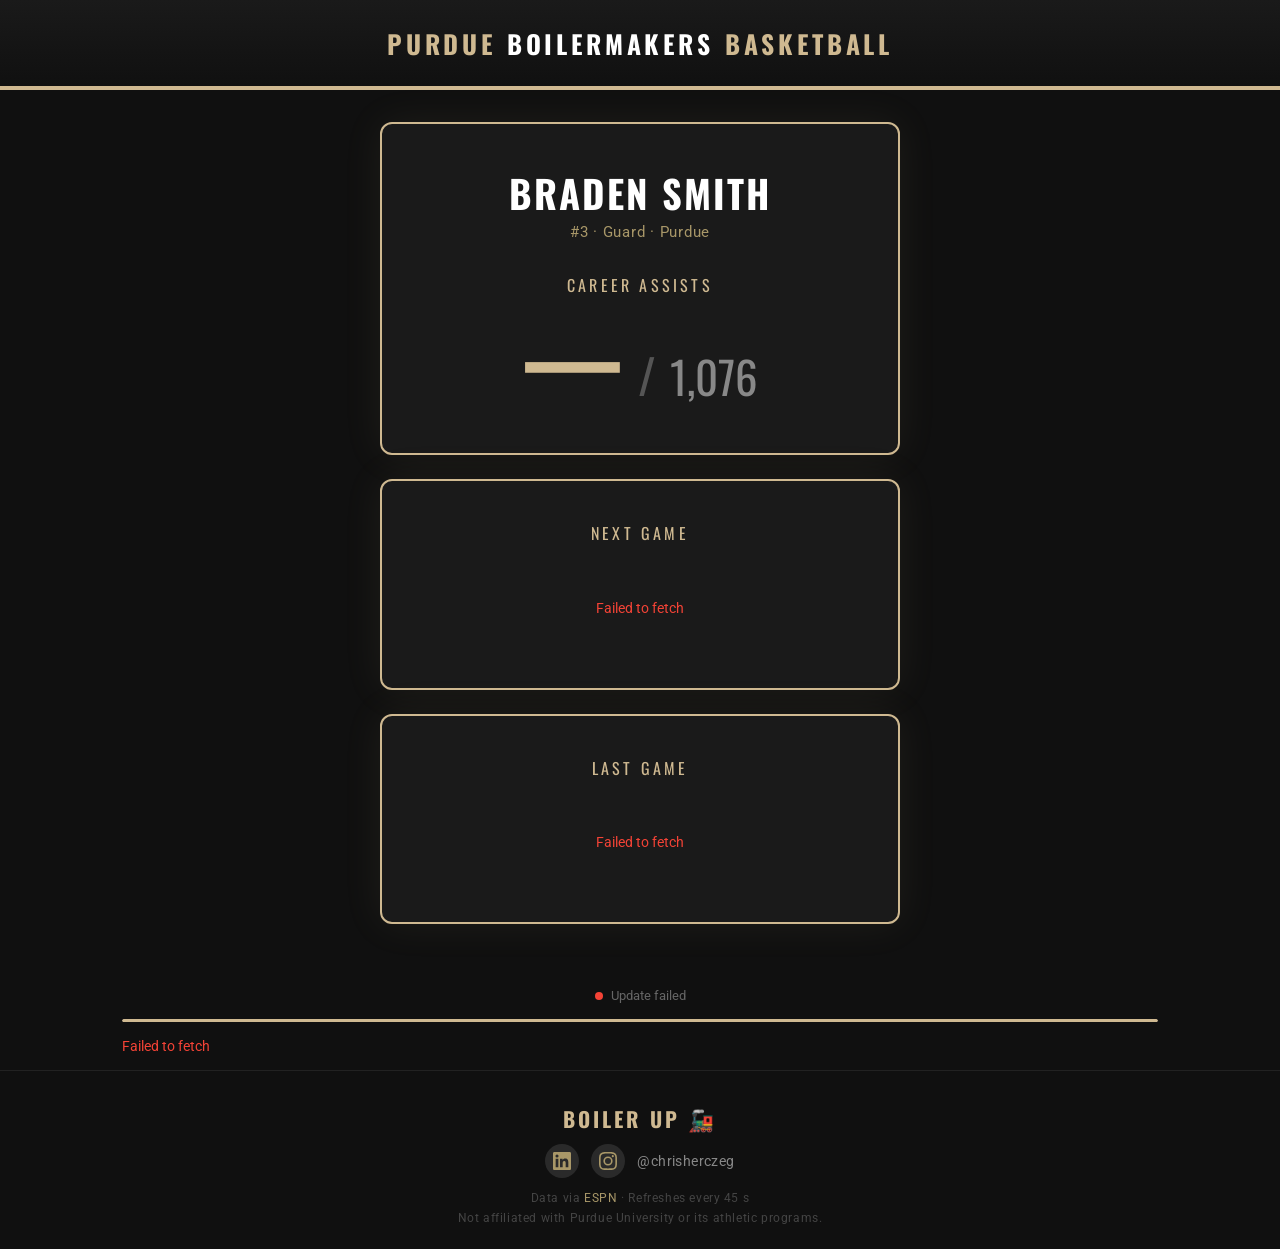
==== index.html @ 752652d6 "Add Previous Game" ====
<!DOCTYPE html>
<html lang="en">
<head>
  <meta charset="UTF-8">
  <meta name="viewport" content="width=device-width, initial-scale=1.0">
  <title>Purdue Ball</title>

  <!-- Open Graph / iMessage link preview -->
  <meta property="og:title" content="Purdue Ball">
  <meta property="og:description" content="Purdue Boilermakers — Stats, Trackers & More">
  <meta property="og:image" content="https://www.purdueball.com/purdue_ballers.png">
  <meta property="og:image:width" content="1200">
  <meta property="og:image:height" content="630">
  <meta property="og:type" content="website">
  <meta property="og:url" content="https://www.purdueball.com">
  <link rel="icon" href="favicon.ico" sizes="48x48">
  <link rel="icon" href="favicon.svg" type="image/svg+xml">
  <link rel="apple-touch-icon" href="purdue_ballers.png">
  <link rel="stylesheet" href="css/style.css">
</head>
<body>

  <header>
    <h1>Purdue <span>Boilermakers</span> Basketball</h1>
  </header>

  <div class="container">
    <div class="card">
      <div class="player-name">Braden Smith</div>
      <div class="player-info">#3 &middot; Guard &middot; Purdue</div>

      <div class="stat-label">Career Assists</div>
      <div class="stat-value loading" id="assist-count">
        <span id="assist-num">&mdash;</span>
        <span class="divider">/</span>
        <span class="record">1,076</span>
      </div>

      <div class="breakdown" id="breakdown"></div>
    </div>

    <!-- Next Game Card -->
    <div class="card game-card" id="game-card">
      <div class="card-title" id="game-card-title">Next Game</div>
      <div class="game-loading" id="game-loading">Loading schedule&hellip;</div>
      <div id="game-content" style="display:none;"></div>
      <div class="game-error" id="game-error" style="display:none;"></div>
    </div>

    <!-- Previous Game Card -->
    <div class="card game-card" id="prev-game-card">
      <div class="card-title" id="prev-card-title">Last Game</div>
      <div class="game-loading" id="prev-game-loading">Loading results&hellip;</div>
      <div id="prev-game-content" style="display:none;"></div>
      <div class="game-error" id="prev-game-error" style="display:none;"></div>
    </div>
  </div>

  <div class="global-status">
    <div class="status-bar">
      <div class="pulse" id="pulse"></div>
      <span id="status-text">Connecting&hellip;</span>
    </div>
    <div class="progress-bar">
      <div class="fill" id="progress-fill"></div>
    </div>
    <div class="error-msg" id="error-msg"></div>
  </div>

  <footer>
    <div class="footer-boiler">Boiler Up 🚂</div>
    <div class="footer-socials">
      <a href="https://www.linkedin.com/in/chrisherczeg" target="_blank" rel="noopener" aria-label="LinkedIn">
        <svg width="18" height="18" viewBox="0 0 24 24" fill="currentColor"><path d="M20.447 20.452h-3.554v-5.569c0-1.328-.027-3.037-1.852-3.037-1.853 0-2.136 1.445-2.136 2.939v5.667H9.351V9h3.414v1.561h.046c.477-.9 1.637-1.85 3.37-1.85 3.601 0 4.267 2.37 4.267 5.455v6.286zM5.337 7.433a2.062 2.062 0 01-2.063-2.065 2.064 2.064 0 112.063 2.065zm1.782 13.019H3.555V9h3.564v11.452zM22.225 0H1.771C.792 0 0 .774 0 1.729v20.542C0 23.227.792 24 1.771 24h20.451C23.2 24 24 23.227 24 22.271V1.729C24 .774 23.2 0 22.222 0h.003z"/></svg>
      </a>
      <a href="https://www.instagram.com/chrisherczeg" target="_blank" rel="noopener" aria-label="Instagram">
        <svg width="18" height="18" viewBox="0 0 24 24" fill="currentColor"><path d="M12 2.163c3.204 0 3.584.012 4.85.07 3.252.148 4.771 1.691 4.919 4.919.058 1.265.069 1.645.069 4.849 0 3.205-.012 3.584-.069 4.849-.149 3.225-1.664 4.771-4.919 4.919-1.266.058-1.644.07-4.85.07-3.204 0-3.584-.012-4.849-.07-3.26-.149-4.771-1.699-4.919-4.92-.058-1.265-.07-1.644-.07-4.849 0-3.204.013-3.583.07-4.849.149-3.227 1.664-4.771 4.919-4.919 1.266-.057 1.645-.069 4.849-.069zM12 0C8.741 0 8.333.014 7.053.072 2.695.272.273 2.69.073 7.052.014 8.333 0 8.741 0 12c0 3.259.014 3.668.072 4.948.2 4.358 2.618 6.78 6.98 6.98C8.333 23.986 8.741 24 12 24c3.259 0 3.668-.014 4.948-.072 4.354-.2 6.782-2.618 6.979-6.98.059-1.28.073-1.689.073-4.948 0-3.259-.014-3.667-.072-4.947-.196-4.354-2.617-6.78-6.979-6.98C15.668.014 15.259 0 12 0zm0 5.838a6.162 6.162 0 100 12.324 6.162 6.162 0 000-12.324zM12 16a4 4 0 110-8 4 4 0 010 8zm6.406-11.845a1.44 1.44 0 100 2.881 1.44 1.44 0 000-2.881z"/></svg>
      </a>
      <span class="footer-handle">@chrisherczeg</span>
    </div>
    <div class="footer-data">Data via <a href="https://www.espn.com" target="_blank" rel="noopener">ESPN</a> &middot; Refreshes every 45 s</div>
    <div class="footer-data" style="margin-top: 0.4rem;">Not affiliated with Purdue University or its athletic programs.</div>
  </footer>

  <script src="js/main.js"></script>

</body>
</html>
---- css/style.css ----
@import url('https://fonts.googleapis.com/css2?family=Oswald:wght@400;600;700&family=Roboto:wght@300;400;700&display=swap');

:root {
  --gold: #CFB991;
  --black: #101010;
  --dark: #1a1a1a;
  --gray: #2a2a2a;
  --white: #FFFFFF;
  --gold-dim: #a89768;
}

* { margin: 0; padding: 0; box-sizing: border-box; }

body {
  font-family: 'Roboto', sans-serif;
  background: var(--black);
  color: var(--white);
  min-height: 100vh;
  display: flex;
  flex-direction: column;
  align-items: center;
}

header {
  width: 100%;
  background: linear-gradient(180deg, var(--dark) 0%, var(--black) 100%);
  border-bottom: 4px solid var(--gold);
  padding: 1.5rem 2rem;
  text-align: center;
}

header h1 {
  font-family: 'Oswald', sans-serif;
  font-weight: 700;
  font-size: 1.6rem;
  text-transform: uppercase;
  letter-spacing: 0.15em;
  color: var(--gold);
}

header h1 span {
  color: var(--white);
}

.container {
  flex: 1;
  display: flex;
  flex-wrap: wrap;
  align-items: stretch;
  justify-content: center;
  padding: 2rem;
  gap: 1.5rem;
  width: 100%;
  max-width: 1100px;
}

.card {
  background: var(--dark);
  border: 2px solid var(--gold);
  border-radius: 12px;
  padding: 2.5rem 3rem;
  text-align: center;
  width: 100%;
  max-width: 520px;
  box-shadow: 0 0 40px rgba(207, 185, 145, 0.08);
}

.player-name {
  font-family: 'Oswald', sans-serif;
  font-size: 2.4rem;
  font-weight: 700;
  text-transform: uppercase;
  letter-spacing: 0.05em;
  margin-bottom: 0.15rem;
}

.player-info {
  font-size: 0.95rem;
  color: var(--gold-dim);
  margin-bottom: 2rem;
  letter-spacing: 0.05em;
}

.stat-label {
  font-family: 'Oswald', sans-serif;
  font-size: 1rem;
  text-transform: uppercase;
  letter-spacing: 0.2em;
  color: var(--gold);
  margin-bottom: 0.5rem;
}

.stat-value {
  font-family: 'Oswald', sans-serif;
  font-size: 6rem;
  font-weight: 700;
  color: var(--gold);
  line-height: 1;
  margin-bottom: 0.25rem;
  transition: opacity 0.3s;
  display: flex;
  align-items: baseline;
  justify-content: center;
  gap: 0.15em;
}

.stat-value .divider {
  font-size: 3rem;
  color: #555;
  font-weight: 400;
}

.stat-value .record {
  font-size: 2.8rem;
  color: #888;
  font-weight: 400;
}

.stat-value.loading {
  opacity: 0.3;
}

.breakdown {
  font-size: 0.85rem;
  color: #888;
  margin-top: 0.75rem;
}

.breakdown span {
  color: #bbb;
}

.status-bar {
  margin-top: 2rem;
  display: flex;
  align-items: center;
  justify-content: center;
  gap: 0.5rem;
  font-size: 0.8rem;
  color: #666;
}

.pulse {
  width: 8px;
  height: 8px;
  border-radius: 50%;
  background: #4caf50;
  animation: pulse-anim 2s infinite;
}

.pulse.error {
  background: #f44336;
  animation: none;
}

@keyframes pulse-anim {
  0%, 100% { opacity: 1; }
  50% { opacity: 0.3; }
}

.progress-bar {
  width: 100%;
  height: 3px;
  background: var(--gray);
  border-radius: 2px;
  margin-top: 1rem;
  overflow: hidden;
}

.progress-bar .fill {
  height: 100%;
  background: var(--gold);
  border-radius: 2px;
  width: 0%;
  transition: width 1s linear;
}

.error-msg {
  color: #f44336;
  font-size: 0.85rem;
  margin-top: 1rem;
  display: none;
}

.global-status {
  width: 100%;
  max-width: 1100px;
  padding: 0 2rem 1rem;
}

footer {
  padding: 2rem 1.5rem 1.5rem;
  text-align: center;
  font-size: 0.75rem;
  color: #555;
  letter-spacing: 0.05em;
  width: 100%;
  border-top: 1px solid #222;
}

footer a {
  color: var(--gold-dim);
  text-decoration: none;
  transition: color 0.2s;
}

footer a:hover {
  color: var(--gold);
}

.footer-boiler {
  font-family: 'Oswald', sans-serif;
  font-size: 1.3rem;
  font-weight: 700;
  text-transform: uppercase;
  letter-spacing: 0.15em;
  color: var(--gold);
  margin-bottom: 0.6rem;
}

.footer-socials {
  display: flex;
  align-items: center;
  justify-content: center;
  gap: 0.75rem;
  margin-bottom: 0.8rem;
}

.footer-socials a {
  display: flex;
  align-items: center;
  justify-content: center;
  width: 34px;
  height: 34px;
  border-radius: 50%;
  background: var(--gray);
  color: var(--gold-dim);
  transition: background 0.2s, color 0.2s, transform 0.2s;
}

.footer-socials a:hover {
  background: var(--gold);
  color: var(--black);
  transform: scale(1.1);
}

.footer-handle {
  font-size: 0.85rem;
  color: #888;
  letter-spacing: 0.03em;
}

.footer-data {
  color: #444;
}

/* ── Next Game card ── */
.game-card { display: flex; flex-direction: column; }

.game-card .card-title {
  font-family: 'Oswald', sans-serif;
  font-size: 1rem;
  text-transform: uppercase;
  letter-spacing: 0.2em;
  color: var(--gold);
  margin-bottom: 1.4rem;
}

.matchup {
  display: flex;
  align-items: center;
  justify-content: center;
  gap: 1rem;
  margin-bottom: 1.4rem;
}

.matchup-team {
  display: flex;
  flex-direction: column;
  align-items: center;
  gap: 0.35rem;
  min-width: 90px;
}

.matchup-team img {
  width: 56px;
  height: 56px;
  object-fit: contain;
  border-radius: 6px;
  background: var(--gray);
  padding: 4px;
}

.matchup-team .team-name {
  font-family: 'Oswald', sans-serif;
  font-size: 1rem;
  font-weight: 600;
  text-transform: uppercase;
  letter-spacing: 0.05em;
  color: var(--white);
  line-height: 1.15;
}

.matchup-team .team-rank {
  font-family: 'Oswald', sans-serif;
  font-size: 0.8rem;
  color: var(--gold);
}

.matchup-team .team-record {
  font-size: 0.75rem;
  color: #888;
}

.matchup-vs {
  font-family: 'Oswald', sans-serif;
  font-size: 1.1rem;
  color: #555;
  text-transform: uppercase;
  letter-spacing: 0.1em;
}

.game-details {
  text-align: left;
  font-size: 0.85rem;
  color: #aaa;
  line-height: 1.8;
}

.game-details .detail-row {
  display: flex;
  gap: 0.5rem;
}

.game-details .detail-label {
  font-family: 'Oswald', sans-serif;
  font-size: 0.75rem;
  text-transform: uppercase;
  letter-spacing: 0.1em;
  color: var(--gold-dim);
  min-width: 70px;
  flex-shrink: 0;
}

.game-details .detail-value {
  color: #ccc;
}

.game-details .detail-value.live {
  color: #f44336;
  font-weight: 700;
}

.game-note {
  margin-top: 1rem;
  padding: 0.5rem 0.75rem;
  background: rgba(207, 185, 145, 0.08);
  border-left: 3px solid var(--gold);
  border-radius: 0 6px 6px 0;
  font-family: 'Oswald', sans-serif;
  font-size: 0.85rem;
  color: var(--gold);
  letter-spacing: 0.05em;
  text-align: left;
}

.game-loading, .game-error {
  color: #666;
  font-size: 0.85rem;
  padding: 2rem 0;
}

.game-error { color: #f44336; }

/* ── Live Scoreboard ── */
.scoreboard {
  display: flex;
  flex-direction: column;
  gap: 0.6rem;
  margin-bottom: 1rem;
}

.score-row {
  display: flex;
  align-items: center;
  gap: 0.75rem;
  padding: 0.5rem 0.75rem;
  background: var(--gray);
  border-radius: 8px;
}

.score-logo {
  width: 40px;
  height: 40px;
  object-fit: contain;
  border-radius: 4px;
  background: var(--dark);
  padding: 3px;
}

.score-team-info {
  flex: 1;
  display: flex;
  flex-direction: column;
  gap: 0.1rem;
}

.score-team-name {
  font-family: 'Oswald', sans-serif;
  font-size: 1rem;
  font-weight: 600;
  text-transform: uppercase;
  letter-spacing: 0.04em;
  color: var(--white);
}

.score-team-record {
  font-size: 0.7rem;
  color: #888;
}

.score-value {
  font-family: 'Oswald', sans-serif;
  font-size: 2rem;
  font-weight: 700;
  color: #888;
  min-width: 60px;
  text-align: right;
  letter-spacing: 0.02em;
}

.score-value.winning {
  color: var(--gold);
}

.live-status {
  font-family: 'Oswald', sans-serif;
  font-size: 0.9rem;
  color: #f44336;
  text-align: center;
  letter-spacing: 0.05em;
  padding: 0.4rem 0;
}

.final-status {
  font-family: 'Oswald', sans-serif;
  font-size: 0.9rem;
  color: #888;
  text-align: center;
  letter-spacing: 0.05em;
  padding: 0.4rem 0;
}

.result-badge {
  display: inline-block;
  font-family: 'Oswald', sans-serif;
  font-size: 1rem;
  font-weight: 700;
  letter-spacing: 0.08em;
  padding: 0.2rem 0.9rem;
  border-radius: 6px;
  margin-bottom: 1rem;
  text-transform: uppercase;
}

.result-badge.win {
  background: rgba(76, 175, 80, 0.15);
  color: #4caf50;
  border: 1px solid rgba(76, 175, 80, 0.3);
}

.result-badge.loss {
  background: rgba(244, 67, 54, 0.15);
  color: #f44336;
  border: 1px solid rgba(244, 67, 54, 0.3);
}

@media (max-width: 480px) {
  .card { padding: 2rem 1.5rem; }
  .player-name { font-size: 1.8rem; }
  .stat-value { font-size: 4.5rem; }
  .stat-value .divider { font-size: 2rem; }
  .stat-value .record { font-size: 1.8rem; }
  .matchup-team img { width: 44px; height: 44px; }
}
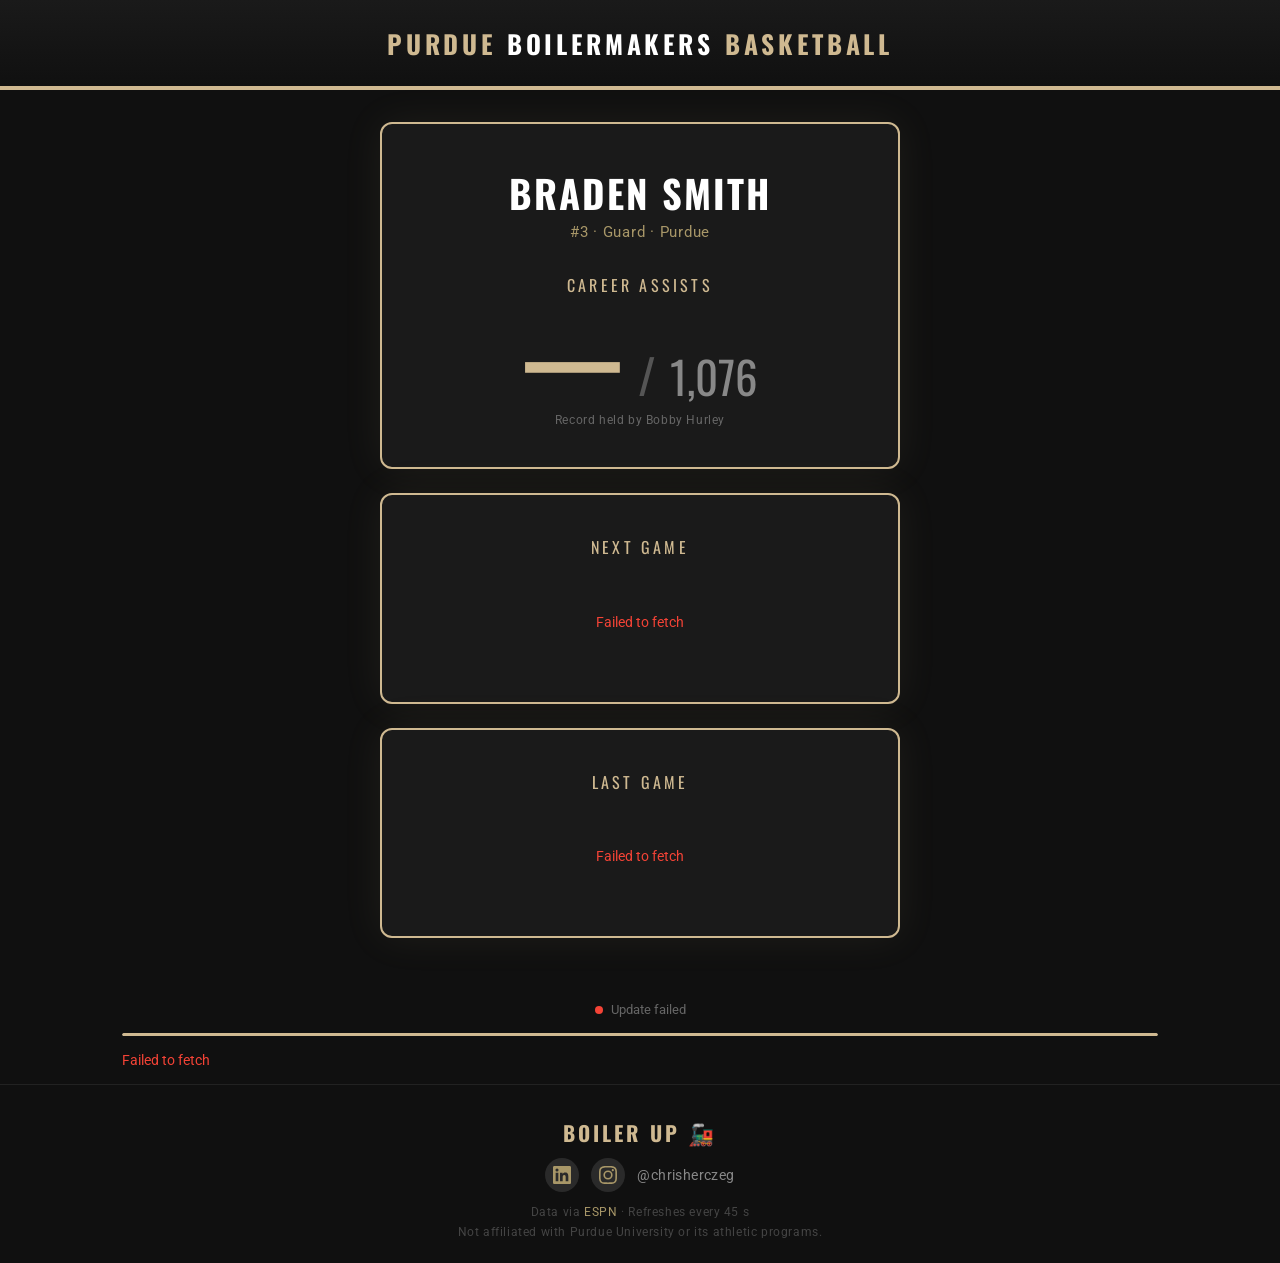
==== commit 81ec0e3c: "Add Bobby Hurley Note to Record" ====
--- a/index.html
+++ b/index.html
@@ -37,6 +37,7 @@
       </div>
 
       <div class="breakdown" id="breakdown"></div>
+      <div class="record-holder" id="record-holder">Record held by Bobby Hurley</div>
     </div>
 
     <!-- Next Game Card -->
--- a/css/style.css
+++ b/css/style.css
@@ -120,6 +120,14 @@
   opacity: 0.3;
 }
 
+.record-holder {
+  font-size: 0.75rem;
+  color: #666;
+  font-weight: 400;
+  letter-spacing: 0.05em;
+  margin-top: 0.6rem;
+}
+
 .breakdown {
   font-size: 0.85rem;
   color: #888;
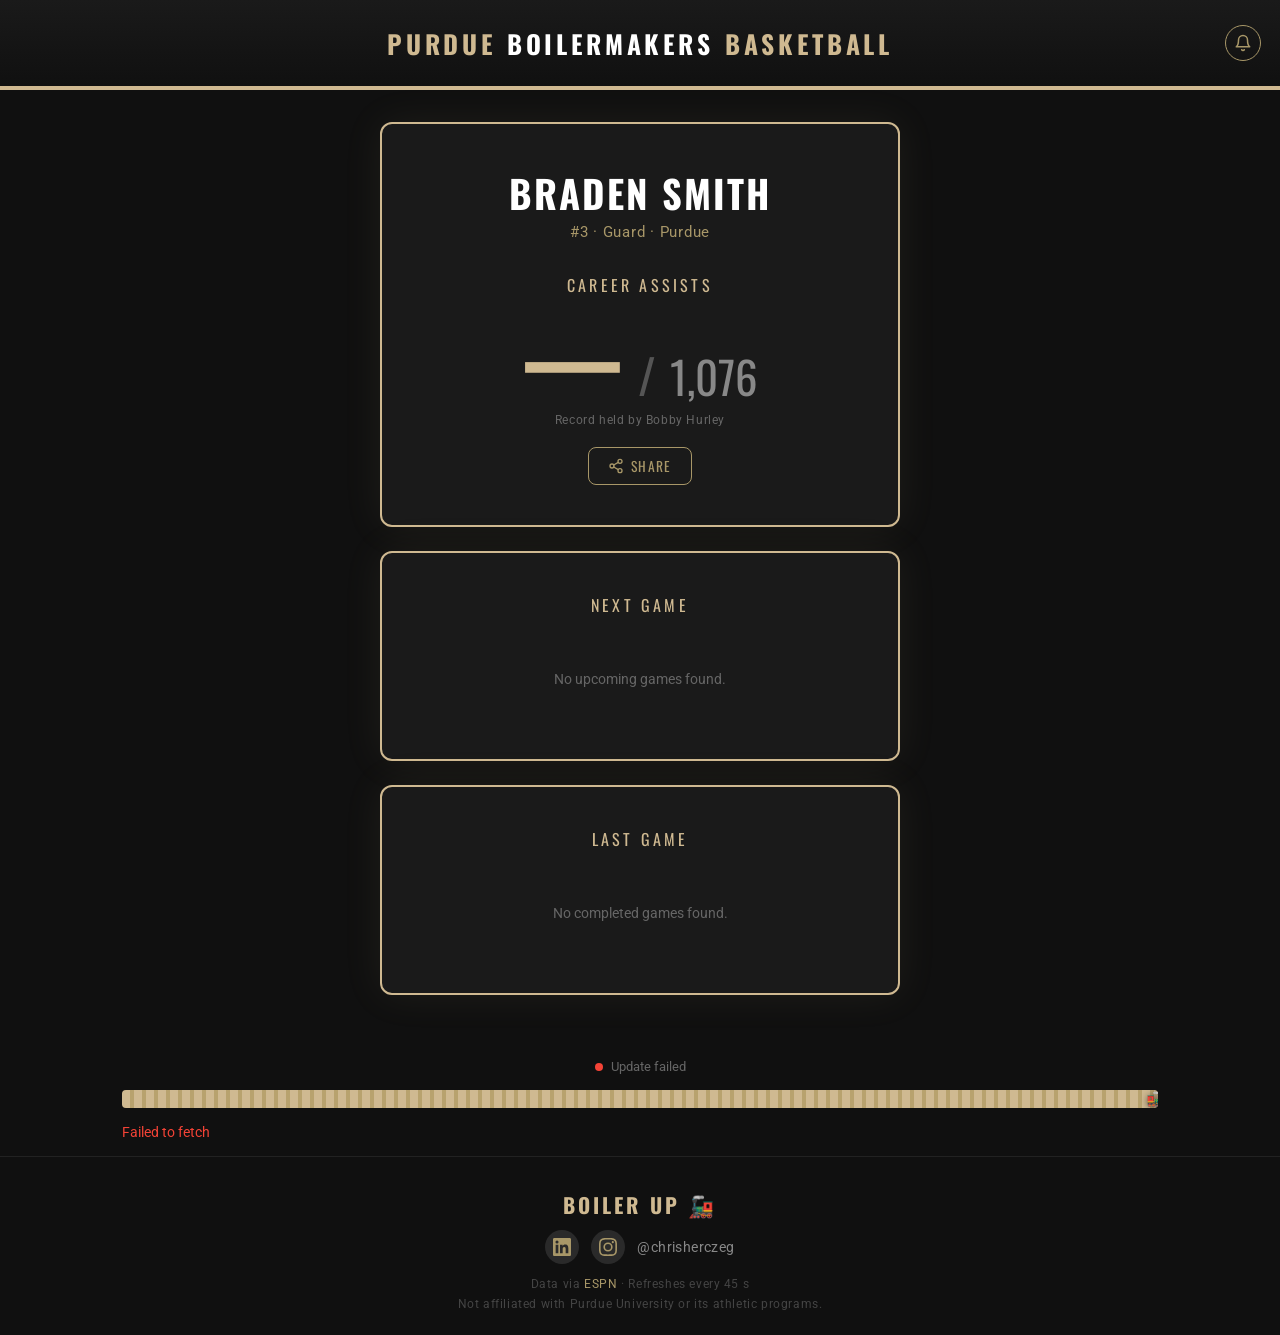
==== commit 93129a0c: "Make add to home screen" ====
--- a/index.html
+++ b/index.html
@@ -16,12 +16,19 @@
   <link rel="icon" href="favicon.ico" sizes="48x48">
   <link rel="icon" href="favicon.svg" type="image/svg+xml">
   <link rel="apple-touch-icon" href="purdue_ballers.png">
+  <link rel="manifest" href="manifest.json">
+  <meta name="theme-color" content="#CFB991">
+  <meta name="apple-mobile-web-app-capable" content="yes">
+  <meta name="apple-mobile-web-app-status-bar-style" content="black-translucent">
   <link rel="stylesheet" href="css/style.css">
 </head>
 <body>
 
   <header>
     <h1>Purdue <span>Boilermakers</span> Basketball</h1>
+    <button class="notify-btn" id="notify-btn" title="Enable notifications">
+      <svg width="18" height="18" viewBox="0 0 24 24" fill="none" stroke="currentColor" stroke-width="2" stroke-linecap="round" stroke-linejoin="round"><path d="M18 8A6 6 0 0 0 6 8c0 7-3 9-3 9h18s-3-2-3-9"/><path d="M13.73 21a2 2 0 0 1-3.46 0"/></svg>
+    </button>
   </header>
 
   <div class="container">
@@ -38,6 +45,10 @@
 
       <div class="breakdown" id="breakdown"></div>
       <div class="record-holder" id="record-holder">Record held by Bobby Hurley</div>
+      <button class="share-btn" id="share-btn" title="Share stats card">
+        <svg width="16" height="16" viewBox="0 0 24 24" fill="none" stroke="currentColor" stroke-width="2" stroke-linecap="round" stroke-linejoin="round"><circle cx="18" cy="5" r="3"/><circle cx="6" cy="12" r="3"/><circle cx="18" cy="19" r="3"/><line x1="8.59" y1="13.51" x2="15.42" y2="17.49"/><line x1="15.41" y1="6.51" x2="8.59" y2="10.49"/></svg>
+        Share
+      </button>
     </div>
 
     <!-- Next Game Card -->
@@ -83,6 +94,7 @@
     <div class="footer-data" style="margin-top: 0.4rem;">Not affiliated with Purdue University or its athletic programs.</div>
   </footer>
 
+  <script src="https://html2canvas.hertzen.com/dist/html2canvas.min.js"></script>
   <script src="js/main.js"></script>
 
 </body>
--- a/css/style.css
+++ b/css/style.css
@@ -168,19 +168,67 @@
 
 .progress-bar {
   width: 100%;
-  height: 3px;
+  height: 18px;
   background: var(--gray);
-  border-radius: 2px;
+  border-radius: 4px;
   margin-top: 1rem;
   overflow: hidden;
-}
+  position: relative;
+  /* Railroad ties across the full bar */
+  background-image: repeating-linear-gradient(
+    90deg,
+    transparent 0px,
+    transparent 8px,
+    #5a4e3c 8px,
+    #5a4e3c 12px
+  );
+  background-color: #2a2218;
+}
+
+/* Two steel rails running horizontally */
+.progress-bar::before,
+.progress-bar::after {
+  content: "";
+  position: absolute;
+  left: 0;
+  right: 0;
+  height: 3px;
+  background: #888;
+  border-radius: 1px;
+  z-index: 1;
+}
+.progress-bar::before { top: 3px; }
+.progress-bar::after  { bottom: 3px; }
 
 .progress-bar .fill {
   height: 100%;
-  background: var(--gold);
-  border-radius: 2px;
+  background: linear-gradient(90deg, var(--gold-dim), var(--gold));
   width: 0%;
   transition: width 1s linear;
+  position: relative;
+  z-index: 2;
+  /* Freshly laid golden tracks */
+  background-image: repeating-linear-gradient(
+    90deg,
+    transparent 0px,
+    transparent 8px,
+    #b8a26e 8px,
+    #b8a26e 12px
+  );
+  background-color: #CFB991;
+}
+
+/* Train engine leading the fill */
+.progress-bar .fill::after {
+  content: "🚂";
+  position: absolute;
+  right: -6px;
+  top: 50%;
+  transform: translateY(-50%) scaleX(-1);
+  font-size: 14px;
+  line-height: 1;
+  z-index: 3;
+  filter: drop-shadow(0 0 3px rgba(0,0,0,0.6));
 }
 
 .error-msg {
@@ -491,3 +539,73 @@
   .stat-value .record { font-size: 1.8rem; }
   .matchup-team img { width: 44px; height: 44px; }
 }
+
+/* ── Notification Bell ── */
+header {
+  position: relative;
+}
+
+.notify-btn {
+  position: absolute;
+  right: 1.2rem;
+  top: 50%;
+  transform: translateY(-50%);
+  background: none;
+  border: 1.5px solid var(--gold-dim);
+  border-radius: 50%;
+  width: 36px;
+  height: 36px;
+  display: flex;
+  align-items: center;
+  justify-content: center;
+  color: var(--gold-dim);
+  cursor: pointer;
+  transition: background 0.2s, color 0.2s, border-color 0.2s, transform 0.2s;
+}
+
+.notify-btn:hover {
+  background: var(--gold);
+  color: var(--black);
+  border-color: var(--gold);
+  transform: translateY(-50%) scale(1.1);
+}
+
+.notify-btn.subscribed {
+  background: var(--gold);
+  color: var(--black);
+  border-color: var(--gold);
+}
+
+/* ── Share Button ── */
+.share-btn {
+  display: inline-flex;
+  align-items: center;
+  gap: 0.4rem;
+  margin-top: 1.2rem;
+  padding: 0.5rem 1.2rem;
+  background: none;
+  border: 1.5px solid var(--gold-dim);
+  border-radius: 8px;
+  color: var(--gold-dim);
+  font-family: 'Oswald', sans-serif;
+  font-size: 0.85rem;
+  text-transform: uppercase;
+  letter-spacing: 0.1em;
+  cursor: pointer;
+  transition: background 0.2s, color 0.2s, border-color 0.2s, transform 0.15s;
+}
+
+.share-btn:hover {
+  background: var(--gold);
+  color: var(--black);
+  border-color: var(--gold);
+  transform: scale(1.05);
+}
+
+.share-btn:active {
+  transform: scale(0.97);
+}
+
+.share-btn svg {
+  flex-shrink: 0;
+}
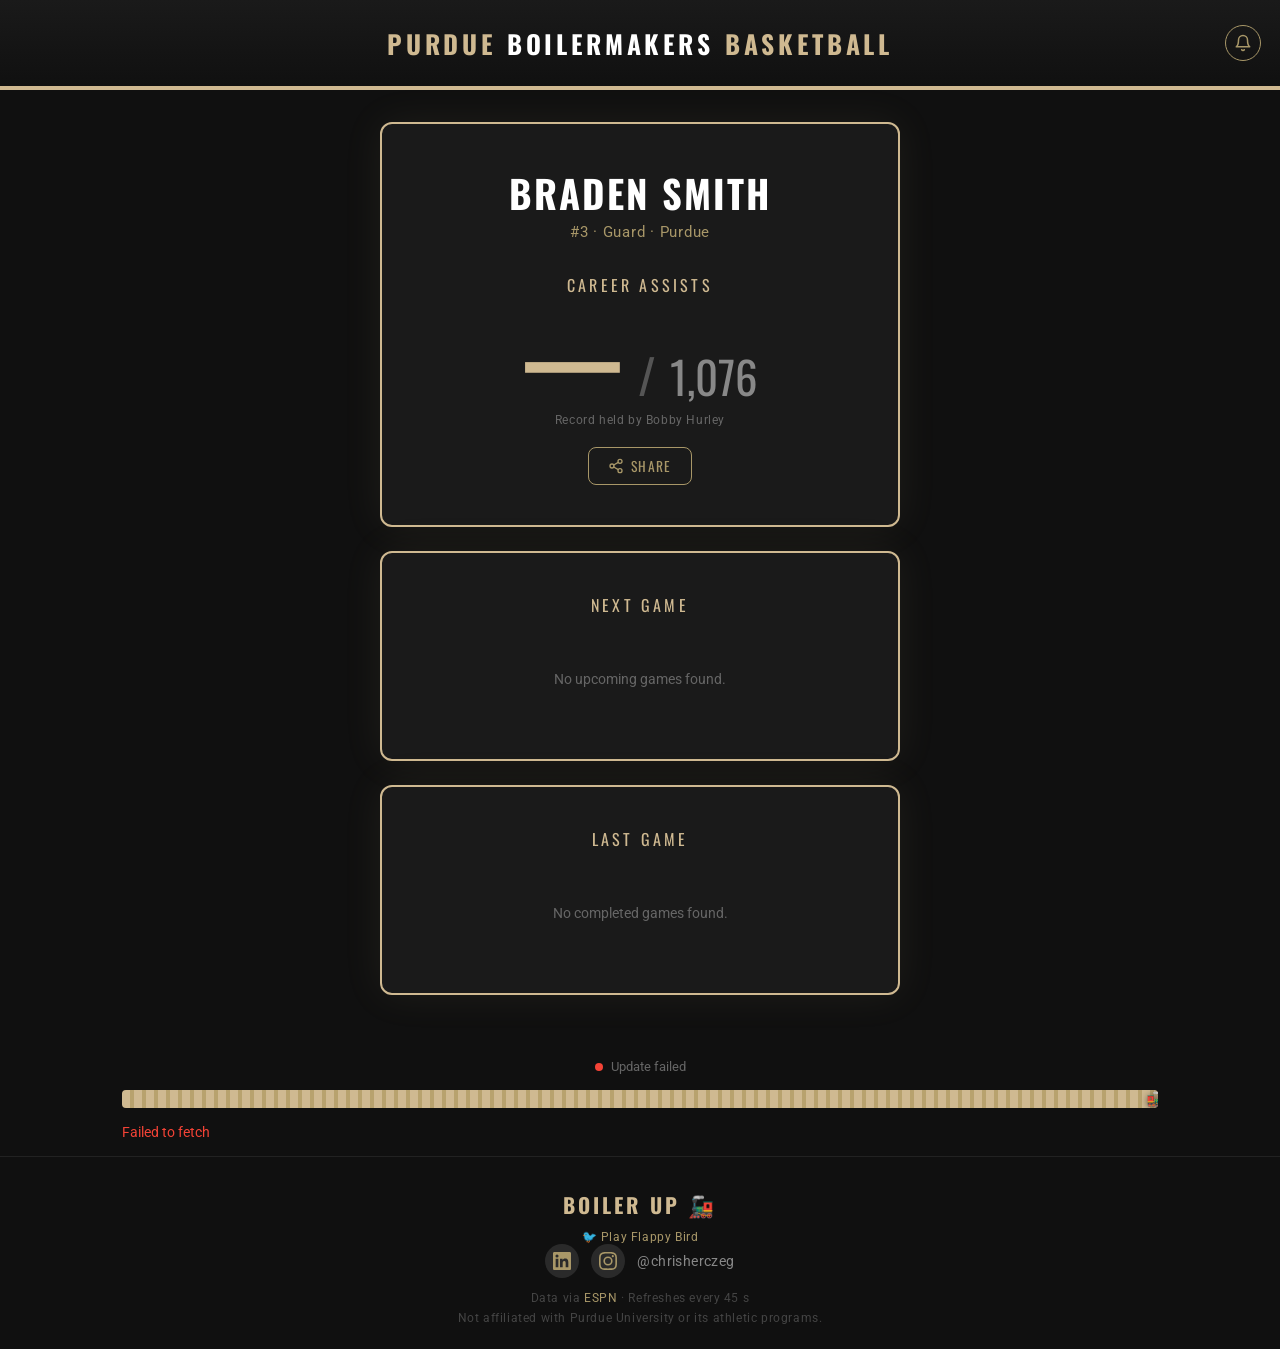
==== commit 22dc95b5: "Add Flappy Bird game at /flappy" ====
--- a/index.html
+++ b/index.html
@@ -81,6 +81,7 @@
 
   <footer>
     <div class="footer-boiler">Boiler Up 🚂</div>
+    <div class="footer-data" style="margin-top: 0.4rem;"><a href="/flappy/">🐦 Play Flappy Bird</a></div>
     <div class="footer-socials">
       <a href="https://www.linkedin.com/in/chrisherczeg" target="_blank" rel="noopener" aria-label="LinkedIn">
         <svg width="18" height="18" viewBox="0 0 24 24" fill="currentColor"><path d="M20.447 20.452h-3.554v-5.569c0-1.328-.027-3.037-1.852-3.037-1.853 0-2.136 1.445-2.136 2.939v5.667H9.351V9h3.414v1.561h.046c.477-.9 1.637-1.85 3.37-1.85 3.601 0 4.267 2.37 4.267 5.455v6.286zM5.337 7.433a2.062 2.062 0 01-2.063-2.065 2.064 2.064 0 112.063 2.065zm1.782 13.019H3.555V9h3.564v11.452zM22.225 0H1.771C.792 0 0 .774 0 1.729v20.542C0 23.227.792 24 1.771 24h20.451C23.2 24 24 23.227 24 22.271V1.729C24 .774 23.2 0 22.222 0h.003z"/></svg>
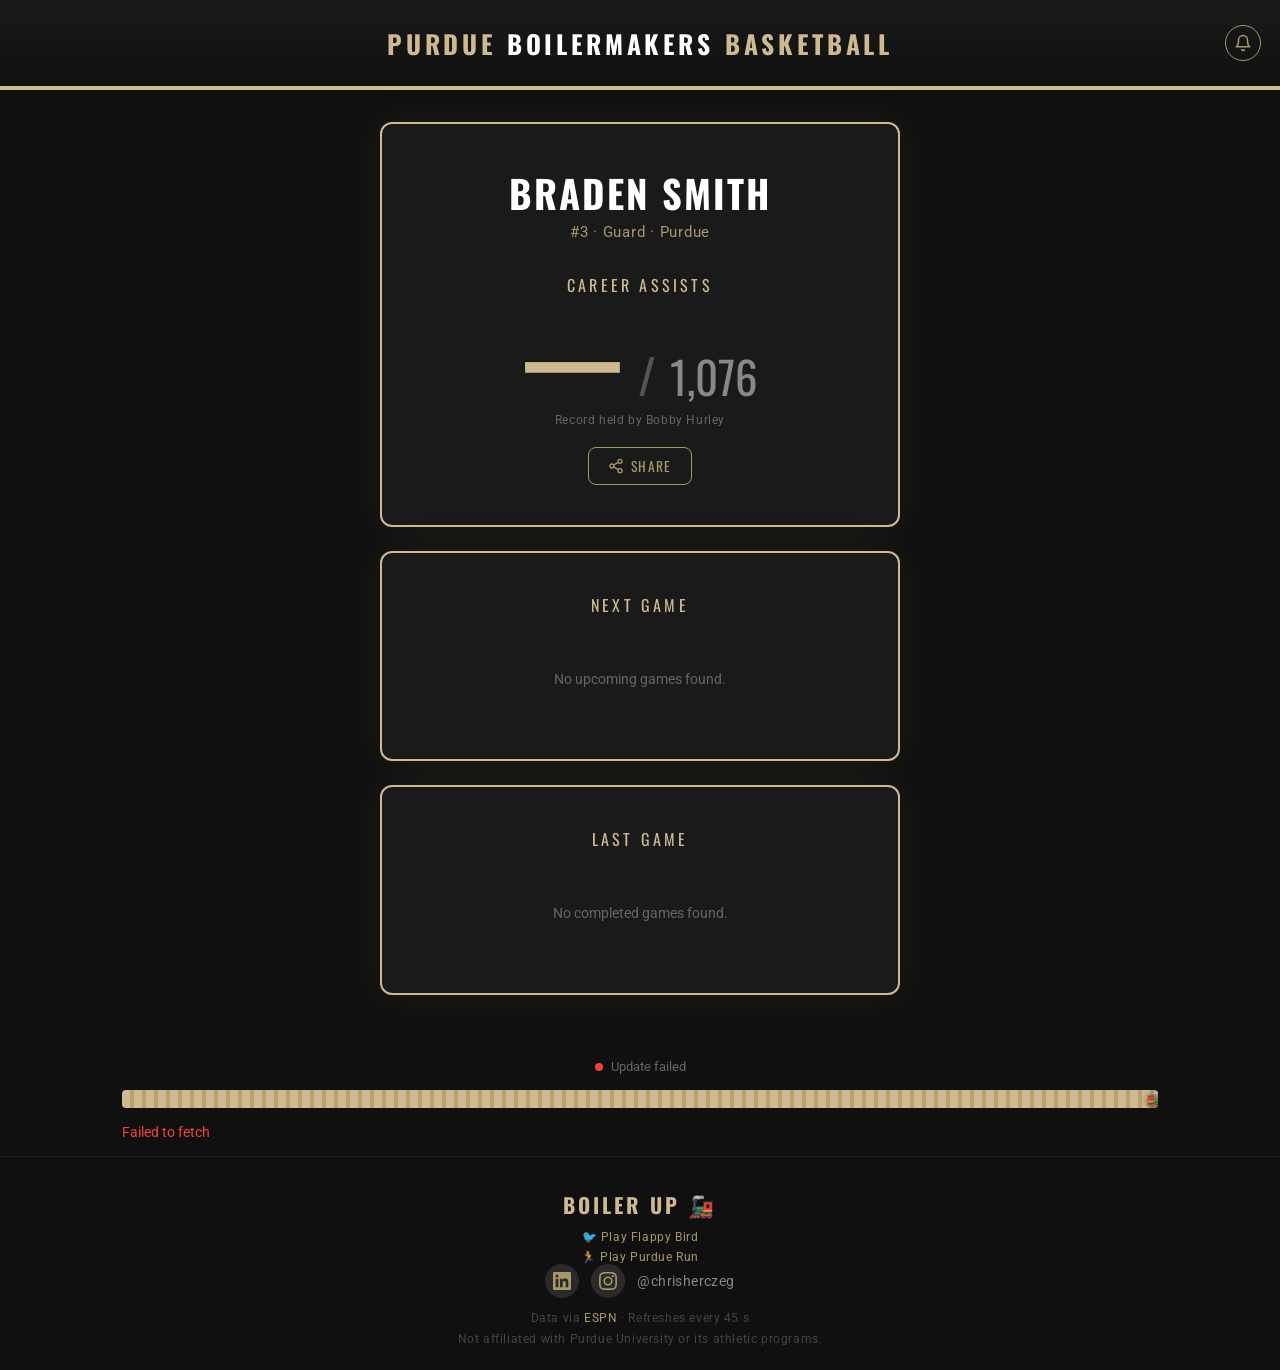
==== commit 2b41ee16: "Add Purdue Run first-person endless runner game" ====
--- a/index.html
+++ b/index.html
@@ -82,6 +82,7 @@
   <footer>
     <div class="footer-boiler">Boiler Up 🚂</div>
     <div class="footer-data" style="margin-top: 0.4rem;"><a href="/flappy/">🐦 Play Flappy Bird</a></div>
+    <div class="footer-data" style="margin-top: 0.4rem;"><a href="/run/">🏃 Play Purdue Run</a></div>
     <div class="footer-socials">
       <a href="https://www.linkedin.com/in/chrisherczeg" target="_blank" rel="noopener" aria-label="LinkedIn">
         <svg width="18" height="18" viewBox="0 0 24 24" fill="currentColor"><path d="M20.447 20.452h-3.554v-5.569c0-1.328-.027-3.037-1.852-3.037-1.853 0-2.136 1.445-2.136 2.939v5.667H9.351V9h3.414v1.561h.046c.477-.9 1.637-1.85 3.37-1.85 3.601 0 4.267 2.37 4.267 5.455v6.286zM5.337 7.433a2.062 2.062 0 01-2.063-2.065 2.064 2.064 0 112.063 2.065zm1.782 13.019H3.555V9h3.564v11.452zM22.225 0H1.771C.792 0 0 .774 0 1.729v20.542C0 23.227.792 24 1.771 24h20.451C23.2 24 24 23.227 24 22.271V1.729C24 .774 23.2 0 22.222 0h.003z"/></svg>
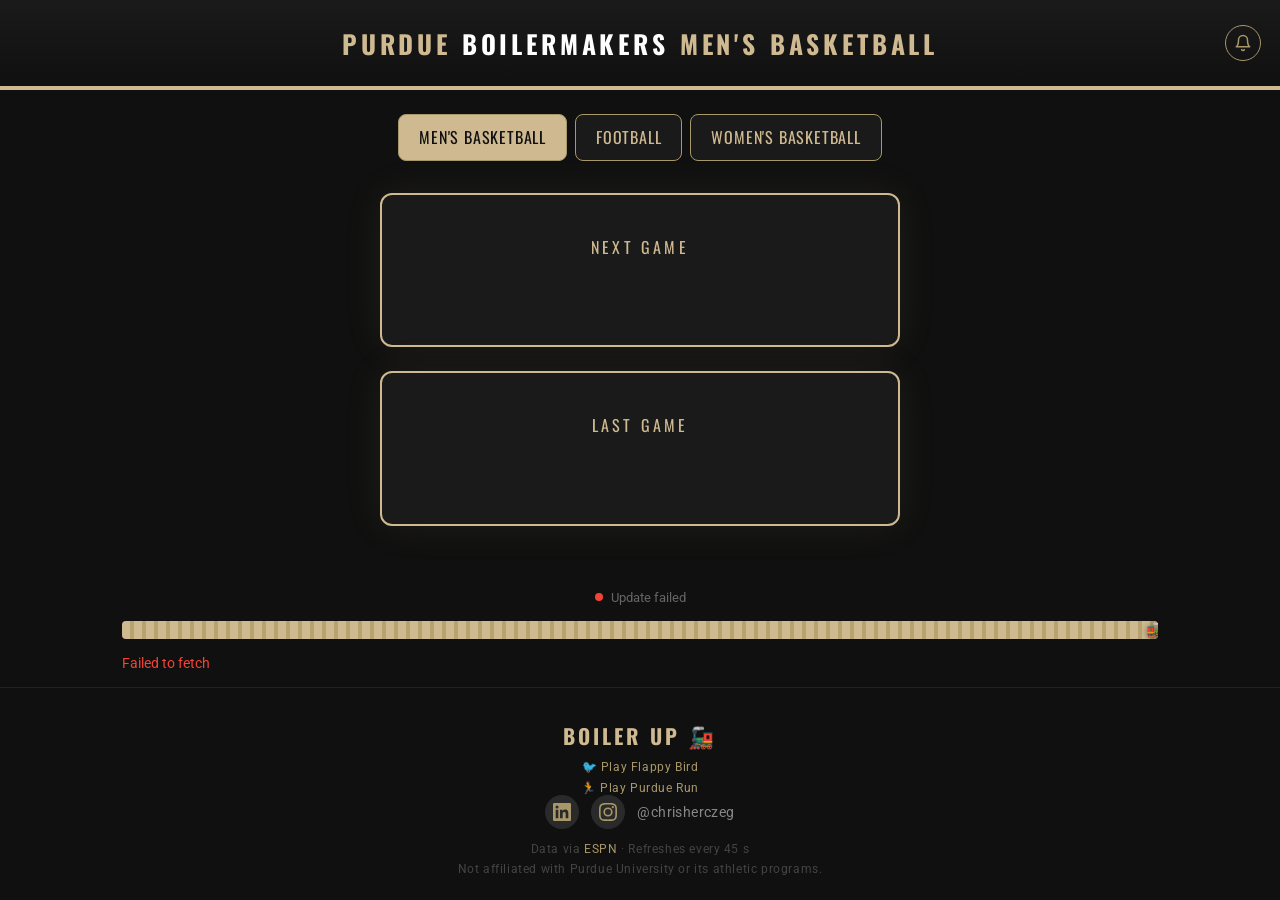
==== commit c5ef7d49: "Add Purdue sports dashboard tabs Co-authored-by: Copilot <223556219+Copilot@users.noreply.github.com" ====
--- a/index.html
+++ b/index.html
@@ -7,7 +7,7 @@
 
   <!-- Open Graph / iMessage link preview -->
   <meta property="og:title" content="Purdue Ball">
-  <meta property="og:description" content="Purdue Boilermakers — Stats, Trackers & More">
+  <meta property="og:description" content="Purdue Boilermakers men's and women's basketball and football — Live scores & schedules">
   <meta property="og:image" content="https://www.purdueball.com/purdue_ballers.png">
   <meta property="og:image:width" content="1200">
   <meta property="og:image:height" content="630">
@@ -25,32 +25,19 @@
 <body>
 
   <header>
-    <h1>Purdue <span>Boilermakers</span> Basketball</h1>
+    <h1>Purdue <span>Boilermakers</span> <span id="sport-title">Men's Basketball</span></h1>
     <button class="notify-btn" id="notify-btn" title="Enable notifications">
       <svg width="18" height="18" viewBox="0 0 24 24" fill="none" stroke="currentColor" stroke-width="2" stroke-linecap="round" stroke-linejoin="round"><path d="M18 8A6 6 0 0 0 6 8c0 7-3 9-3 9h18s-3-2-3-9"/><path d="M13.73 21a2 2 0 0 1-3.46 0"/></svg>
     </button>
   </header>
 
-  <div class="container">
-    <div class="card">
-      <div class="player-name">Braden Smith</div>
-      <div class="player-info">#3 &middot; Guard &middot; Purdue</div>
+  <div class="sport-tabs" role="tablist" aria-label="Purdue sports">
+    <button class="sport-tab" id="basketball-tab" role="tab" aria-selected="true" aria-controls="sports-panel" data-sport="basketball">Men's Basketball</button>
+    <button class="sport-tab" id="football-tab" role="tab" aria-selected="false" aria-controls="sports-panel" tabindex="-1" data-sport="football">Football</button>
+    <button class="sport-tab" id="womens-basketball-tab" role="tab" aria-selected="false" aria-controls="sports-panel" tabindex="-1" data-sport="womens-basketball">Women's Basketball</button>
+  </div>
 
-      <div class="stat-label">Career Assists</div>
-      <div class="stat-value loading" id="assist-count">
-        <span id="assist-num">&mdash;</span>
-        <span class="divider">/</span>
-        <span class="record">1,076</span>
-      </div>
-
-      <div class="breakdown" id="breakdown"></div>
-      <div class="record-holder" id="record-holder">Record held by Bobby Hurley</div>
-      <button class="share-btn" id="share-btn" title="Share stats card">
-        <svg width="16" height="16" viewBox="0 0 24 24" fill="none" stroke="currentColor" stroke-width="2" stroke-linecap="round" stroke-linejoin="round"><circle cx="18" cy="5" r="3"/><circle cx="6" cy="12" r="3"/><circle cx="18" cy="19" r="3"/><line x1="8.59" y1="13.51" x2="15.42" y2="17.49"/><line x1="15.41" y1="6.51" x2="8.59" y2="10.49"/></svg>
-        Share
-      </button>
-    </div>
-
+  <div class="container" id="sports-panel" role="tabpanel" aria-labelledby="basketball-tab" aria-busy="true">
     <!-- Next Game Card -->
     <div class="card game-card" id="game-card">
       <div class="card-title" id="game-card-title">Next Game</div>
@@ -96,7 +83,6 @@
     <div class="footer-data" style="margin-top: 0.4rem;">Not affiliated with Purdue University or its athletic programs.</div>
   </footer>
 
-  <script src="https://html2canvas.hertzen.com/dist/html2canvas.min.js"></script>
   <script src="js/main.js"></script>
 
 </body>
--- a/css/style.css
+++ b/css/style.css
@@ -40,6 +40,44 @@
 
 header h1 span {
   color: var(--white);
+}
+
+header h1 #sport-title {
+  color: var(--gold);
+}
+
+.sport-tabs {
+  display: flex;
+  flex-wrap: wrap;
+  justify-content: center;
+  gap: 0.5rem;
+  margin-top: 1.5rem;
+  padding: 0 1rem;
+  max-width: 100%;
+}
+
+.sport-tab {
+  padding: 0.65rem 1.25rem;
+  border: 1.5px solid var(--gold-dim);
+  border-radius: 8px;
+  background: var(--dark);
+  color: var(--gold);
+  font-family: 'Oswald', sans-serif;
+  font-size: 1rem;
+  text-transform: uppercase;
+  letter-spacing: 0.05em;
+  cursor: pointer;
+}
+
+.sport-tab[aria-selected="true"],
+.sport-tab:hover {
+  background: var(--gold);
+  color: var(--black);
+}
+
+.sport-tab:focus-visible {
+  outline: 2px solid var(--white);
+  outline-offset: 3px;
 }
 
 .container {
@@ -63,79 +101,6 @@
   width: 100%;
   max-width: 520px;
   box-shadow: 0 0 40px rgba(207, 185, 145, 0.08);
-}
-
-.player-name {
-  font-family: 'Oswald', sans-serif;
-  font-size: 2.4rem;
-  font-weight: 700;
-  text-transform: uppercase;
-  letter-spacing: 0.05em;
-  margin-bottom: 0.15rem;
-}
-
-.player-info {
-  font-size: 0.95rem;
-  color: var(--gold-dim);
-  margin-bottom: 2rem;
-  letter-spacing: 0.05em;
-}
-
-.stat-label {
-  font-family: 'Oswald', sans-serif;
-  font-size: 1rem;
-  text-transform: uppercase;
-  letter-spacing: 0.2em;
-  color: var(--gold);
-  margin-bottom: 0.5rem;
-}
-
-.stat-value {
-  font-family: 'Oswald', sans-serif;
-  font-size: 6rem;
-  font-weight: 700;
-  color: var(--gold);
-  line-height: 1;
-  margin-bottom: 0.25rem;
-  transition: opacity 0.3s;
-  display: flex;
-  align-items: baseline;
-  justify-content: center;
-  gap: 0.15em;
-}
-
-.stat-value .divider {
-  font-size: 3rem;
-  color: #555;
-  font-weight: 400;
-}
-
-.stat-value .record {
-  font-size: 2.8rem;
-  color: #888;
-  font-weight: 400;
-}
-
-.stat-value.loading {
-  opacity: 0.3;
-}
-
-.record-holder {
-  font-size: 0.75rem;
-  color: #666;
-  font-weight: 400;
-  letter-spacing: 0.05em;
-  margin-top: 0.6rem;
-}
-
-.breakdown {
-  font-size: 0.85rem;
-  color: #888;
-  margin-top: 0.75rem;
-}
-
-.breakdown span {
-  color: #bbb;
 }
 
 .status-bar {
@@ -532,11 +497,8 @@
 }
 
 @media (max-width: 480px) {
+  header { padding: 1.5rem 3.5rem 1.5rem 1rem; }
   .card { padding: 2rem 1.5rem; }
-  .player-name { font-size: 1.8rem; }
-  .stat-value { font-size: 4.5rem; }
-  .stat-value .divider { font-size: 2rem; }
-  .stat-value .record { font-size: 1.8rem; }
   .matchup-team img { width: 44px; height: 44px; }
 }
 
@@ -575,37 +537,3 @@
   color: var(--black);
   border-color: var(--gold);
 }
-
-/* ── Share Button ── */
-.share-btn {
-  display: inline-flex;
-  align-items: center;
-  gap: 0.4rem;
-  margin-top: 1.2rem;
-  padding: 0.5rem 1.2rem;
-  background: none;
-  border: 1.5px solid var(--gold-dim);
-  border-radius: 8px;
-  color: var(--gold-dim);
-  font-family: 'Oswald', sans-serif;
-  font-size: 0.85rem;
-  text-transform: uppercase;
-  letter-spacing: 0.1em;
-  cursor: pointer;
-  transition: background 0.2s, color 0.2s, border-color 0.2s, transform 0.15s;
-}
-
-.share-btn:hover {
-  background: var(--gold);
-  color: var(--black);
-  border-color: var(--gold);
-  transform: scale(1.05);
-}
-
-.share-btn:active {
-  transform: scale(0.97);
-}
-
-.share-btn svg {
-  flex-shrink: 0;
-}
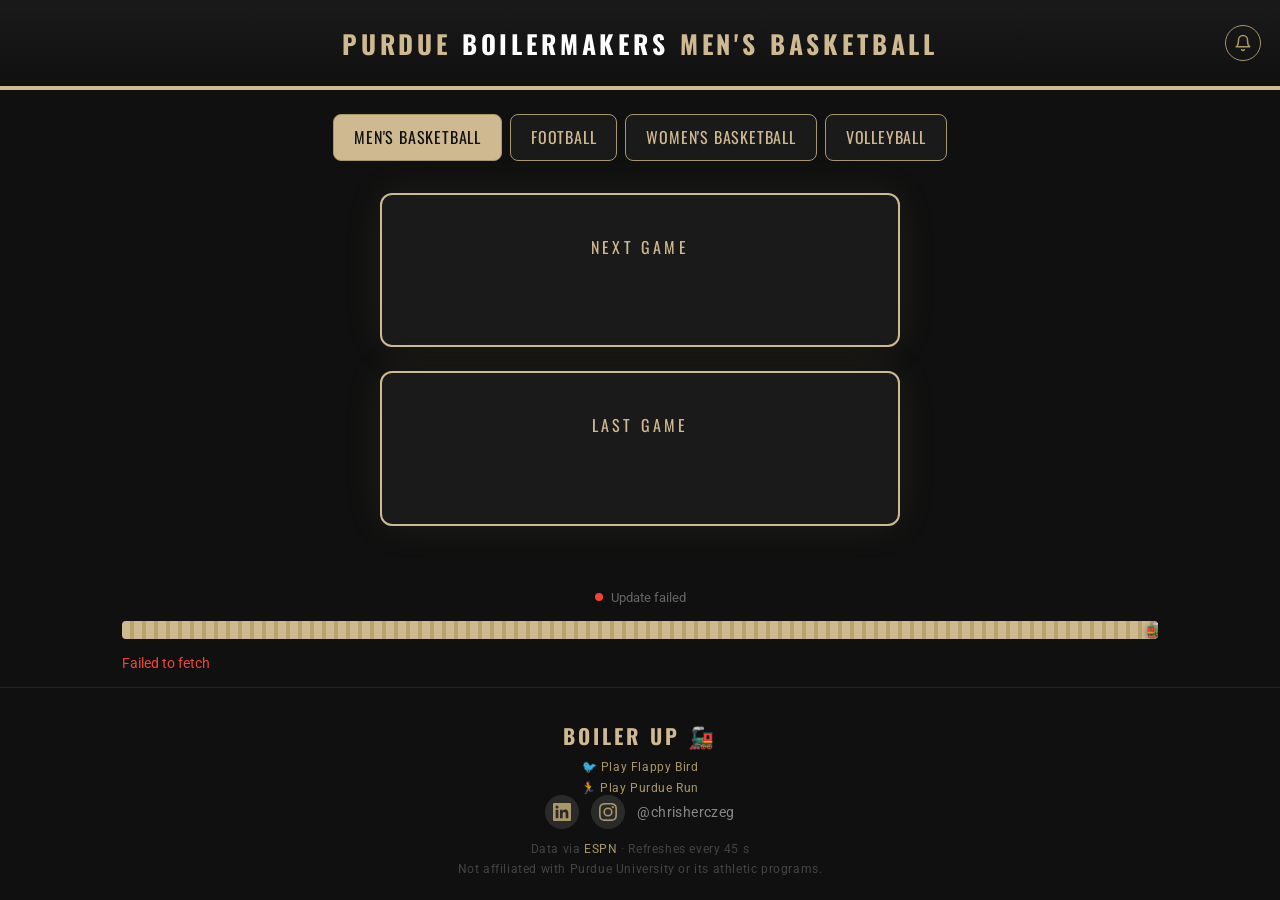
==== commit 4584a61c: "Add Purdue volleyball tab Co-authored-by: Copilot <223556219+Copilot@users.noreply.github.com>" ====
--- a/index.html
+++ b/index.html
@@ -7,7 +7,7 @@
 
   <!-- Open Graph / iMessage link preview -->
   <meta property="og:title" content="Purdue Ball">
-  <meta property="og:description" content="Purdue Boilermakers men's and women's basketball and football — Live scores & schedules">
+  <meta property="og:description" content="Purdue Boilermakers men's and women's basketball, football, and volleyball — Live scores & schedules">
   <meta property="og:image" content="https://www.purdueball.com/purdue_ballers.png">
   <meta property="og:image:width" content="1200">
   <meta property="og:image:height" content="630">
@@ -35,6 +35,7 @@
     <button class="sport-tab" id="basketball-tab" role="tab" aria-selected="true" aria-controls="sports-panel" data-sport="basketball">Men's Basketball</button>
     <button class="sport-tab" id="football-tab" role="tab" aria-selected="false" aria-controls="sports-panel" tabindex="-1" data-sport="football">Football</button>
     <button class="sport-tab" id="womens-basketball-tab" role="tab" aria-selected="false" aria-controls="sports-panel" tabindex="-1" data-sport="womens-basketball">Women's Basketball</button>
+    <button class="sport-tab" id="volleyball-tab" role="tab" aria-selected="false" aria-controls="sports-panel" tabindex="-1" data-sport="volleyball">Volleyball</button>
   </div>
 
   <div class="container" id="sports-panel" role="tabpanel" aria-labelledby="basketball-tab" aria-busy="true">
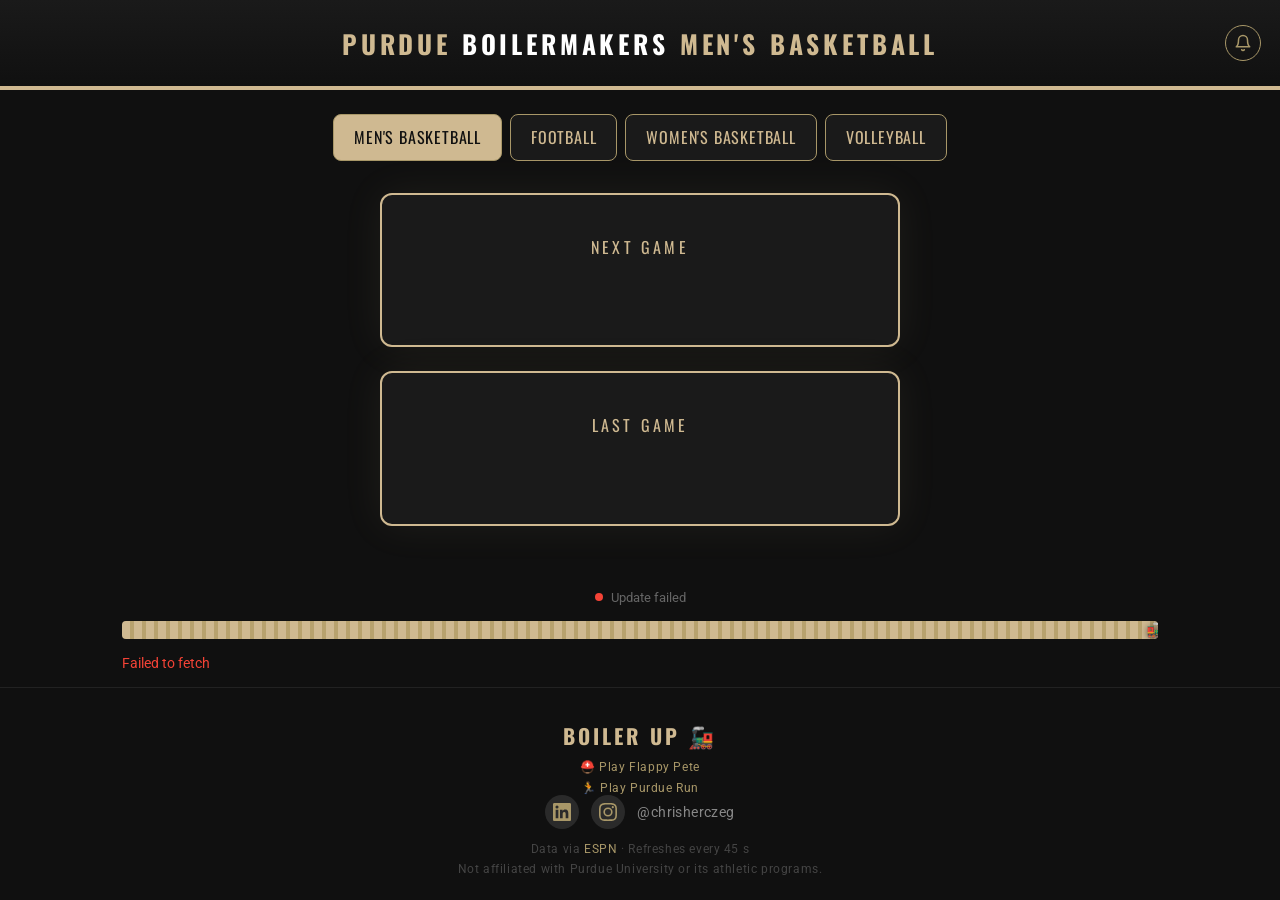
==== commit f7f1c44a: "Rename Flappy Bird to Flappy Pete with cartoon Pete head Co-authored-by: Copilot <223556219+Copilot@" ====
--- a/index.html
+++ b/index.html
@@ -69,7 +69,7 @@
 
   <footer>
     <div class="footer-boiler">Boiler Up 🚂</div>
-    <div class="footer-data" style="margin-top: 0.4rem;"><a href="/flappy/">🐦 Play Flappy Bird</a></div>
+    <div class="footer-data" style="margin-top: 0.4rem;"><a href="/flappy/">⛑️ Play Flappy Pete</a></div>
     <div class="footer-data" style="margin-top: 0.4rem;"><a href="/run/">🏃 Play Purdue Run</a></div>
     <div class="footer-socials">
       <a href="https://www.linkedin.com/in/chrisherczeg" target="_blank" rel="noopener" aria-label="LinkedIn">
